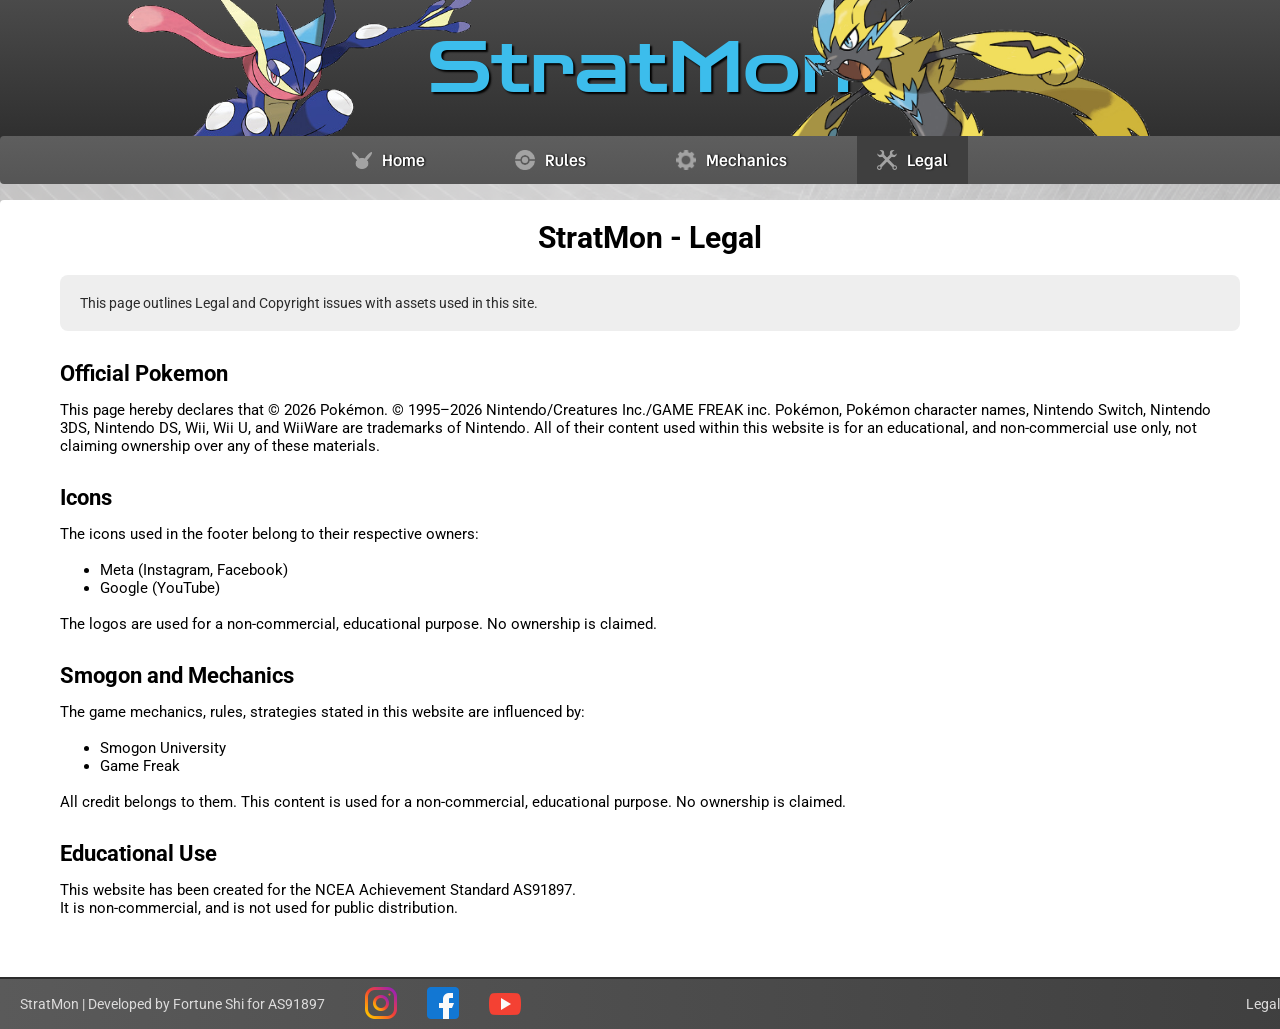
==== legal.html @ d5102a5d "finished tweaking all of the changes. fixed the video problem. added icon, and social media links" ====
<!DOCTYPE html>
<html lang="en">
<head>
    <meta charset="UTF-8">
    <meta name="viewport" content="width=device-width, initial-scale=1.0">
    <title>StratMon - Legal</title>
    <link rel="stylesheet" href="css/styles.css">
    <link rel="preconnect" href="https://fonts.googleapis.com">
    <link rel="preconnect" href="https://fonts.gstatic.com" crossorigin>
    <link href="https://fonts.googleapis.com/css2?family=Vend+Sans:ital,wght@0,300..700;1,300..700&family=Zen+Dots&display=swap" rel="stylesheet">
    <link href="https://fonts.googleapis.com/css2?family=Roboto:ital,wght@0,100..900;1,100..900&display=swap" rel="stylesheet">
    <link href="https://fonts.googleapis.com/css2?family=Roboto:ital,wght@0,100..900;1,100..900&display=swap" rel="stylesheet">
    <link rel="icon" href="images/favicon-32x32.png" type="image/x-icon">
</head>
<body>
    <header>
        <div id="upper-header">
            <div id="greninja-div">
                <img src="images/greninja.png" alt="Greninja" id="greninja">
            </div>
            <div id="title">
                <h1 class="stratmon">StratMon</h1>
            </div>
            <div id="zeraora-div">
                <img src="images/zeraora.png" alt="Zeraora" id="zeraora">
            </div>
        </div>
        <nav>
            <ul>
                <li class="nav-font"><a href="index.html"><img src="images/nav-icons/pikachu.png" alt="pikachu-icon">Home</a></li>
                <li class="nav-font"><a href="rules.html"><img src="images/nav-icons/pokeball.png" alt="pokeball-icon">Rules</a></li>
                <li class="nav-font"><a href="mechanics.html"><img src="images/nav-icons/gear.png" alt="gear-icon">Mechanics</a></li>
                <li class="nav-font" style="background-color: #3f3f3f"><a href="legal.html"><img src="images/nav-icons/wrench.png" alt="wrench-icon">Legal</a></li>
            </ul>
        </nav>
    </header>
    <div id="main-content">
        <div id="content">
            <h1 class="roboto-h1">StratMon - Legal</h1>
            <div id="grey-box">
                <p class="grey-box-text">This page outlines Legal and Copyright issues with assets used in this site.</p>
            </div>
            <h2 class="roboto-h2">Official Pokemon</h2>
            <p class="roboto-p">This page hereby declares that © 2026 Pokémon. © 1995–2026 Nintendo/Creatures Inc./GAME FREAK inc. Pokémon, Pokémon character names, Nintendo Switch, Nintendo 3DS, Nintendo DS, Wii, Wii U, and WiiWare are trademarks of Nintendo. All of their content used within this website is for an educational, and non-commercial use only, not claiming ownership over any of these materials.</p>
            <h2 class="roboto-h2">Icons</h2>
            <p class="roboto-p">The icons used in the footer belong to their respective owners:</p>
            <br>
            <ul class="roboto-p">
                <li>Meta (Instagram, Facebook)</li>
                <li>Google (YouTube)</li>
            </ul>
            <br>
            <p class="roboto-p">The logos are used for a non-commercial, educational purpose. No ownership is claimed.</p>
            <h2 class="roboto-h2">Smogon and Mechanics</h2>
            <p class="roboto-p">The game mechanics, rules, strategies stated in this website are influenced by:</p>
            <br>
            <ul class="roboto-p">
                <li>Smogon University</li>
                <li>Game Freak</li>
            </ul>
            <br>
            <p class="roboto-p">All credit belongs to them. This content is used for a non-commercial, educational purpose. No ownership is claimed.</p>
            <h2 class="roboto-h2">Educational Use</h2>
            <p class="roboto-p">This website has been created for the NCEA Achievement Standard AS91897.</p>
            <p class="roboto-p">It is non-commercial, and is not used for public distribution.</p>
        </div>
    </div>
    <footer class="roboto">
        <p class="roboto">StratMon | Developed by Fortune Shi for AS91897</p>
        <ul>
            <li><a href="https://www.instagram.com/strat.mon/" target="_blank"><img src="images/socials/instagram.png" alt="instagram"></a></li>
            <li><a href="https://www.facebook.com/profile.php?id=61574301830272" target="_blank"><img src="images/socials/facebook.png" alt="facebook"></a></li>
            <li><a href="https://www.youtube.com/channel/UCa7fJdWz7Yc4McVzNPlxFxA" target="_blank"><img src="images/socials/youtube.png" alt="youtube"></a></li>
        </ul>
        <a href="legal.html" class="roboto">Legal</a>
    </footer>
</body>
</html>
---- css/styles.css ----
.stratmon{
  font-family: "Zen Dots", sans-serif;
  font-weight: 400;
  font-style: normal;
  font-size: 70px;
  color: #3cbdec;
  text-shadow: black 2px 2px 2px;
  margin-top: 65px;
}

.nav-font{
  font-family: "Vend Sans", sans-serif;
  font-weight: 600;
  font-style: normal;
}

.roboto-p{
  font-family: "Roboto", sans-serif;
  font-weight: 400;
  font-style: normal;
  font-size: 15px;
  margin: 0;
}

.roboto-p-head{
  font-family: "Roboto", sans-serif;
  font-weight: 500;
  font-style: normal;
  font-size: 16px;
  margin-bottom: 10px;
  text-align: center;
}

.roboto-h1{
  font-family: "Roboto", sans-serif;
  font-weight: 700;
  font-style: normal;
  font-size: 30px;
  margin: 0;
  text-align: center;
  margin-top: -40px;
  margin-bottom: 20px;
}

.roboto-h2{
  font-family: "Roboto", sans-serif;
  font-weight: 700;
  font-style: normal;
  font-size: 22px;
  margin-top: 30px;
  margin-bottom: 15px;
}

.roboto-h2-center{
  font-family: "Roboto", sans-serif;
  font-weight: 700;
  font-style: normal;
  font-size: 22px;

  text-align: center;
}

.f-caption{
  font-family: "Roboto", sans-serif !important;
  font-size: 14px !important;
  color: white !important;
}

header{
  width: 100%;
  margin: 0 auto;
}

#upper-header{
  width: 100%;
  height: 200px;
  display: flex;
  align-items: center;
  margin: 0 auto;
  margin-top: -40px;
  margin-bottom: -50px;
  background-image: linear-gradient(to bottom, #525252, #2b2b2b);
}

#greninja{
  margin-top: 55px;
  width: 380px;
  margin-right: -50px;
}

#greninja-div,#zeraora-div,#title{
  flex: 1;
  display: flex;
  align-items: center;
}

#greninja-div{
  justify-content: flex-end;
}

#zeraora-div{
  justify-content: flex-start;

}

#title{
  justify-content: center;
  width: 100%;
}

#zeraora{
  width: 380px;
  margin-top: 160px;
  margin-left: -80px;
  object-fit: cover;
}

nav{
  width: 1300px;
  display: flex;
  margin: 0 auto;
  height: 80px;
  margin-top: 10px;
}

nav ul{
  border-radius: 4px;
  width: 100%;
  display: flex;
  align-items: center;
  justify-content: center;
  list-style: none;
  gap: 50px;
  padding: 0;
  background-image: linear-gradient(to bottom, #5e5e5e, #555555);
}

nav ul li{
  padding-left:20px;
  padding-right:20px;
  padding-top:12.5px;
  padding-bottom: 12px;
}

nav ul li:hover{
  background-color: #3f3f3f;
}

nav ul li a img{
  width: 20px;
  margin-right: 10px;
}

nav ul li a{
  display: flex;
  align-items: center;
  justify-content: center;
  text-decoration: none;
  color: white;
  text-shadow: black 1px 0 2px;
}

.roboto{
  font-family: "Roboto", sans-serif;
  font-weight: 400;
  font-style: normal;
  color: rgb(220, 219, 219);
  font-size: 14px;
  text-decoration: none;
}

footer{
  margin: 0 auto;
  margin-top: auto;
  border-top: 2px solid #2c2c2c;
  align-items: center;
  display: flex;
  width: 1260px;
  height: 30px;
  padding: 10px 20px;
  background: linear-gradient(to right, #5a5a5a, #3f3f3f);
}

footer a:hover{
  text-decoration: underline;
}

footer a{
  margin-left: auto;
}

footer ul{
  display: flex;
}

footer ul li{
  list-style-type: none;
  padding-right: 30px;
}

#main-content{
  width: 1300px;
  background-color: white;
  margin: 0 auto;
  border-radius: 4px 4px 0 0;
  margin-top: 0;
}

body{
  background-image: url('../images/background.png');
  background-size: cover;
  background-position: center;
  background-repeat: round;
  margin: 0 auto;
  width: 100%;
  position: absolute;
  height: 100%;
}

#content{
  padding: 60px;
}

#grey-box{
  background-color: rgb(238, 238, 238);
  padding: 20px;
  border-radius: 8px;
}

#main-image{
  width: 100%;
  border-radius: 4px;
  margin: 10px 0;
}

.description{
  font-family: "Roboto", sans-serif;
  font-weight: 400;
  font-style: normal;
  font-size: 10px;
  margin: 0;
  margin-top: -10px;
  color: #2b2b2b;
}

.grey-box-text{
  font-family: "Roboto", sans-serif;
  font-weight: 400;
  font-style: normal;
  font-size: 14px;
  margin: 0;
  color: #2b2b2b;
}

.text-link{
  text-decoration: none;
  color: rgb(0, 110, 255);
  font-weight: 500;
}

.text-link:hover{
  text-decoration: underline;
}

#evolution{
  margin-top: 50px;
  display: flex;
  margin-bottom: -30px;
}

#evolution-text{
  width: 850px;
  margin-right: 50px;
  margin-top: -30px;
}

.image-main-description{
  font-family: "Roboto", sans-serif;
  font-weight: 400;
  font-style: normal;
  font-size: 10px;
  margin: 0;
  color: #2b2b2b;
}

#image-main img{
  border-radius: 4px;
}

#li-padding{
  display: none;
  padding-bottom: 10px;
}

#top-left-box{
  position: relative;
  background: linear-gradient(135deg, #d6e4f0, #b8d0e3);
  width: 560px;
  margin-right: 60px;
  border-radius: 4px;
}

#top-left-box::after{
  content: "";
  position: absolute;
  bottom: 0;
  right: 0;
  width: 400px;
  height: 400px;
  background: url('../images/background-images/garchompsil.png') no-repeat center/contain;
  opacity: 0.04;
  filter: brightness(0);
}

.top-left-h2{
  margin-top: 30px;
  border-bottom: 2px solid rgba(0,0,0,0.1);
  background: rgba(255,255,255,0.3);
  width: 100%;
  padding-top: 1px;
  border-radius: 4px 4px 0 0 ;
}

.box-content{
  padding: 20px;
}

.box-images{
  display: flex;
  margin: 0 auto;
  justify-content: center;
}

.box-images img{
  width: 200px;
}

#bottom-left-box{
  position: relative;
  background: linear-gradient(135deg, #e6d6f5, #cbb4ec);
  width: 560px;
  margin-right: 60px;
  border-radius: 4px;
}

#bottom-left-box img{
  margin-top: 18px;
}

#bottom-left-box::after{
  content: "";
  position: absolute;
  bottom: 0;
  right: 0;
  width: 400px;
  height: 400px;
  background: url('../images/background-images/landorussil.png') no-repeat center/contain;
  opacity: 0.04;
  filter: brightness(0);
}

#bottom-left-h2{
  margin-top: 30px;
  border-bottom: 2px solid rgba(0,0,0,0.1);
  background: rgba(255,255,255,0.3);
  width: 100%;
  padding-top: 1px;
  border-radius: 4px 4px 0 0 ;
}

#boxes{
  display: flex;
}

#top-right-box{
  position: relative;
  background: linear-gradient(135deg, #d9f0dc, #b8e0c2);
  width: 560px;
  border-radius: 4px;
}

#top-right-box::after{
  content: "";
  position: absolute;
  bottom: 0;
  right: 0;
  width: 400px;
  height: 500px;
  background: url('../images/background-images/rayquazasil.png') no-repeat center/contain;
  opacity: 0.04;
  filter: brightness(0);
}

#bottom-right-box{
  position: relative;
  background: linear-gradient(135deg, #f5e0c7, #e8c39e);
  width: 560px;
  border-radius: 4px;
}

#bottom-right-box::after{
  content: "";
  position: absolute;
  bottom: 0;
  right: 0;
  width: 400px;
  height: 400px;
  background: url('../images/background-images/arceussil.png') no-repeat center/contain;
  opacity: 0.04;
  filter: brightness(0);
}

.mechanics-section{
  margin-top: 40px;
  display: flex;
}

.mechanics-section-text{
  width: 700px;
  margin-right: 40px;
  margin-top: -30px;
}

.mechanics-section-text-2{
  width: 700px;
  margin-left: 40px;
  margin-top: -30px;
}


.mechanics-section-image img{
  width: 100%;
  height: 100%;
  border-radius: 4px;
  object-fit: cover;
  transition: transform 0.5s ease;
}

.mechanics-section-image{
  position: relative;
  width: 500px;
  height: 280px;
  overflow: hidden;
  border-radius: 4px;
}

.mechanics-section-image:hover img{
  transform: scale(1.1);
}

.image-overlay{
  position: absolute;
  top: 0;
  bottom: 0;
  right: 0;
  left: 0;
  background: #686868;
  color: white;
  display: flex;
  align-items: center;
  justify-content: center;
  opacity: 0;
  transition: opacity 0.5s ease;
}

.mechanics-section-image:hover .image-overlay{
  opacity: 0.5;
}

body{
  overflow-y: scroll;
}

#mechanics-bottom{
  width: 1200px;
  margin: 0 auto;
  margin-top: 50px;
}

#mechanics-bottom img{
  width: 100%;
  aspect-ratio: 16/9;
}

.video-card{
  width: 500px;
  margin-top: 60px;
}

#video-section{
  display: flex;
  margin-bottom: -15px;
}

#video-section-left{
  margin-right: 89px;
}

#video-section-right{
  margin-left: 89px;
}

#middle-line{
  width: 2px;
  height: 690px;
  background-color: rgb(173, 173, 173);
  margin-top: 60px;
}
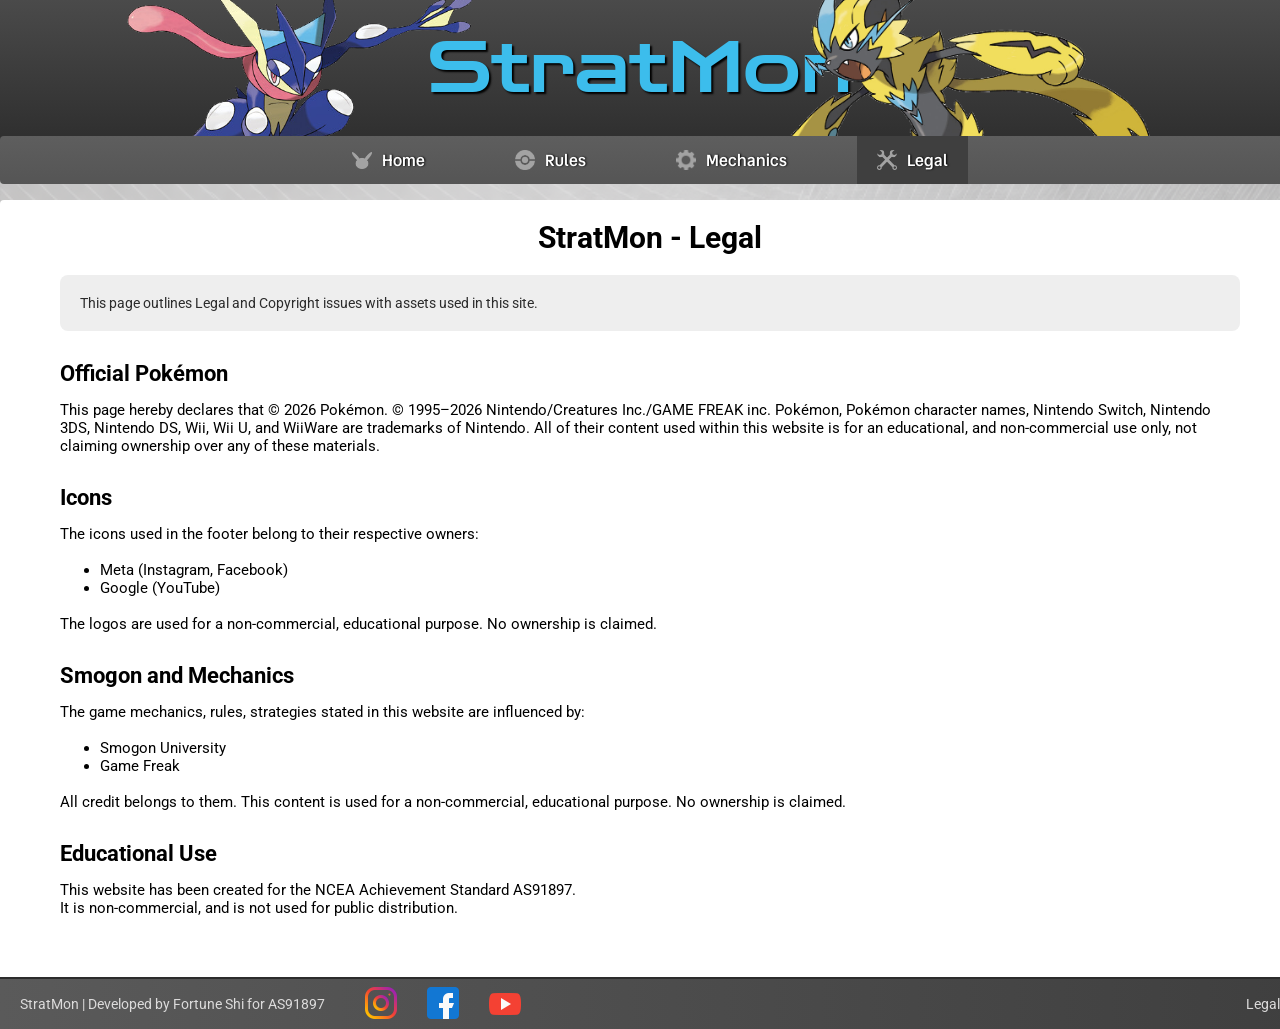
==== commit 75ff61fb: "made massive changes to semantic tags, added appropriate meta description tags, and improved spellin" ====
--- a/legal.html
+++ b/legal.html
@@ -3,6 +3,7 @@
 <head>
     <meta charset="UTF-8">
     <meta name="viewport" content="width=device-width, initial-scale=1.0">
+    <meta name="description" content="Legal page for StratMon">
     <title>StratMon - Legal</title>
     <link rel="stylesheet" href="css/styles.css">
     <link rel="preconnect" href="https://fonts.googleapis.com">
@@ -34,37 +35,45 @@
             </ul>
         </nav>
     </header>
-    <div id="main-content">
-        <div id="content">
+    <main>
+        <section id="content">
             <h1 class="roboto-h1">StratMon - Legal</h1>
-            <div id="grey-box">
+            <aside id="grey-box">
                 <p class="grey-box-text">This page outlines Legal and Copyright issues with assets used in this site.</p>
-            </div>
-            <h2 class="roboto-h2">Official Pokemon</h2>
-            <p class="roboto-p">This page hereby declares that © 2026 Pokémon. © 1995–2026 Nintendo/Creatures Inc./GAME FREAK inc. Pokémon, Pokémon character names, Nintendo Switch, Nintendo 3DS, Nintendo DS, Wii, Wii U, and WiiWare are trademarks of Nintendo. All of their content used within this website is for an educational, and non-commercial use only, not claiming ownership over any of these materials.</p>
-            <h2 class="roboto-h2">Icons</h2>
-            <p class="roboto-p">The icons used in the footer belong to their respective owners:</p>
-            <br>
-            <ul class="roboto-p">
-                <li>Meta (Instagram, Facebook)</li>
-                <li>Google (YouTube)</li>
+            </aside>
+            <article>
+                <h2 class="roboto-h2">Official Pokémon</h2>
+                <p class="roboto-p">This page hereby declares that © 2026 Pokémon. © 1995–2026 Nintendo/Creatures Inc./GAME FREAK inc. Pokémon, Pokémon character names, Nintendo Switch, Nintendo 3DS, Nintendo DS, Wii, Wii U, and WiiWare are trademarks of Nintendo. All of their content used within this website is for an educational, and non-commercial use only, not claiming ownership over any of these materials.</p>
+            </article>
+            <article>
+                <h2 class="roboto-h2">Icons</h2>
+                <p class="roboto-p">The icons used in the footer belong to their respective owners:</p>     
+                <br>
+                <ul class="roboto-p">
+                    <li>Meta (Instagram, Facebook)</li>
+                    <li>Google (YouTube)</li>
             </ul>
             <br>
             <p class="roboto-p">The logos are used for a non-commercial, educational purpose. No ownership is claimed.</p>
-            <h2 class="roboto-h2">Smogon and Mechanics</h2>
-            <p class="roboto-p">The game mechanics, rules, strategies stated in this website are influenced by:</p>
-            <br>
-            <ul class="roboto-p">
-                <li>Smogon University</li>
-                <li>Game Freak</li>
-            </ul>
-            <br>
-            <p class="roboto-p">All credit belongs to them. This content is used for a non-commercial, educational purpose. No ownership is claimed.</p>
-            <h2 class="roboto-h2">Educational Use</h2>
-            <p class="roboto-p">This website has been created for the NCEA Achievement Standard AS91897.</p>
-            <p class="roboto-p">It is non-commercial, and is not used for public distribution.</p>
-        </div>
-    </div>
+            </article>
+            <article>
+                <h2 class="roboto-h2">Smogon and Mechanics</h2>
+                <p class="roboto-p">The game mechanics, rules, strategies stated in this website are influenced by:</p>
+                <br>
+                <ul class="roboto-p">
+                    <li>Smogon University</li>
+                    <li>Game Freak</li>
+                </ul>
+                <br>
+                <p class="roboto-p">All credit belongs to them. This content is used for a non-commercial, educational purpose. No ownership is claimed.</p>
+            </article>
+            <article>
+                <h2 class="roboto-h2">Educational Use</h2>
+                <p class="roboto-p">This website has been created for the NCEA Achievement Standard AS91897.</p>
+                <p class="roboto-p">It is non-commercial, and is not used for public distribution.</p>
+            </article>
+        </section>
+    </main>
     <footer class="roboto">
         <p class="roboto">StratMon | Developed by Fortune Shi for AS91897</p>
         <ul>
--- a/css/styles.css
+++ b/css/styles.css
@@ -198,7 +198,7 @@
   padding-right: 30px;
 }
 
-#main-content{
+main{
   width: 1300px;
   background-color: white;
   margin: 0 auto;
@@ -505,4 +505,16 @@
   height: 690px;
   background-color: rgb(173, 173, 173);
   margin-top: 60px;
+}
+
+figcaption{
+  text-align: center;
+}
+
+dt{
+  display: flex;
+}
+
+figure.mechanics-section-image{
+  margin: 0;
 }
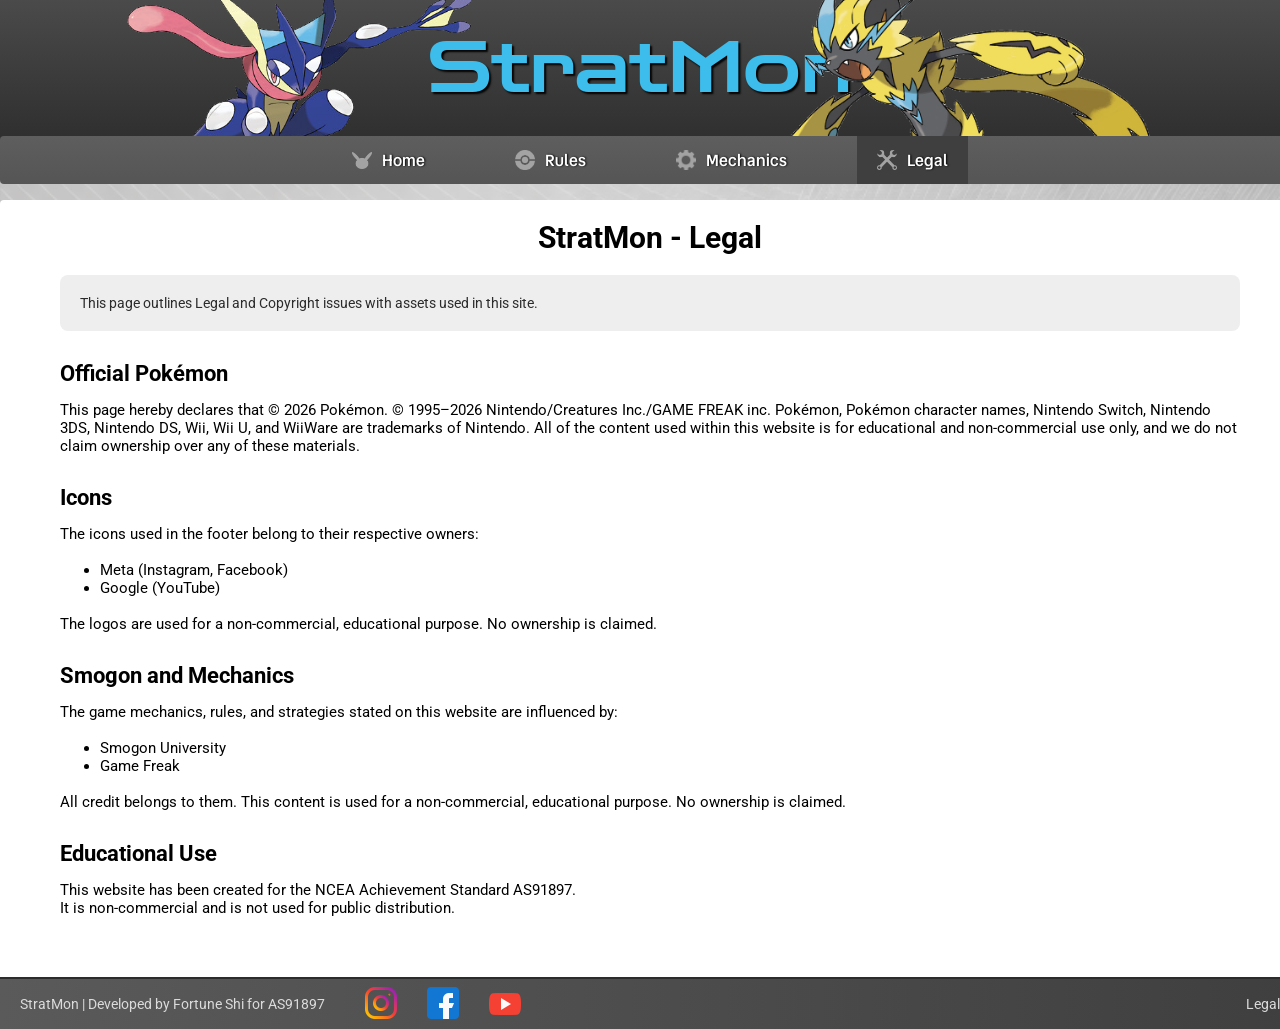
==== commit 00f1b522: "finished final touches for each page and some minor errors" ====
--- a/legal.html
+++ b/legal.html
@@ -37,13 +37,13 @@
     </header>
     <main>
         <section id="content">
-            <h1 class="roboto-h1">StratMon - Legal</h1>
+            <h2 class="roboto-h1">StratMon - Legal</h2>
             <aside id="grey-box">
                 <p class="grey-box-text">This page outlines Legal and Copyright issues with assets used in this site.</p>
             </aside>
             <article>
                 <h2 class="roboto-h2">Official Pokémon</h2>
-                <p class="roboto-p">This page hereby declares that © 2026 Pokémon. © 1995–2026 Nintendo/Creatures Inc./GAME FREAK inc. Pokémon, Pokémon character names, Nintendo Switch, Nintendo 3DS, Nintendo DS, Wii, Wii U, and WiiWare are trademarks of Nintendo. All of their content used within this website is for an educational, and non-commercial use only, not claiming ownership over any of these materials.</p>
+                <p class="roboto-p">This page hereby declares that © 2026 Pokémon. © 1995–2026 Nintendo/Creatures Inc./GAME FREAK inc. Pokémon, Pokémon character names, Nintendo Switch, Nintendo 3DS, Nintendo DS, Wii, Wii U, and WiiWare are trademarks of Nintendo. All of the content used within this website is for educational and non-commercial use only, and we do not claim ownership over any of these materials.</p>
             </article>
             <article>
                 <h2 class="roboto-h2">Icons</h2>
@@ -58,7 +58,7 @@
             </article>
             <article>
                 <h2 class="roboto-h2">Smogon and Mechanics</h2>
-                <p class="roboto-p">The game mechanics, rules, strategies stated in this website are influenced by:</p>
+                <p class="roboto-p">The game mechanics, rules, and strategies stated on this website are influenced by:</p>
                 <br>
                 <ul class="roboto-p">
                     <li>Smogon University</li>
@@ -70,7 +70,7 @@
             <article>
                 <h2 class="roboto-h2">Educational Use</h2>
                 <p class="roboto-p">This website has been created for the NCEA Achievement Standard AS91897.</p>
-                <p class="roboto-p">It is non-commercial, and is not used for public distribution.</p>
+                <p class="roboto-p">It is non-commercial and is not used for public distribution.</p>
             </article>
         </section>
     </main>
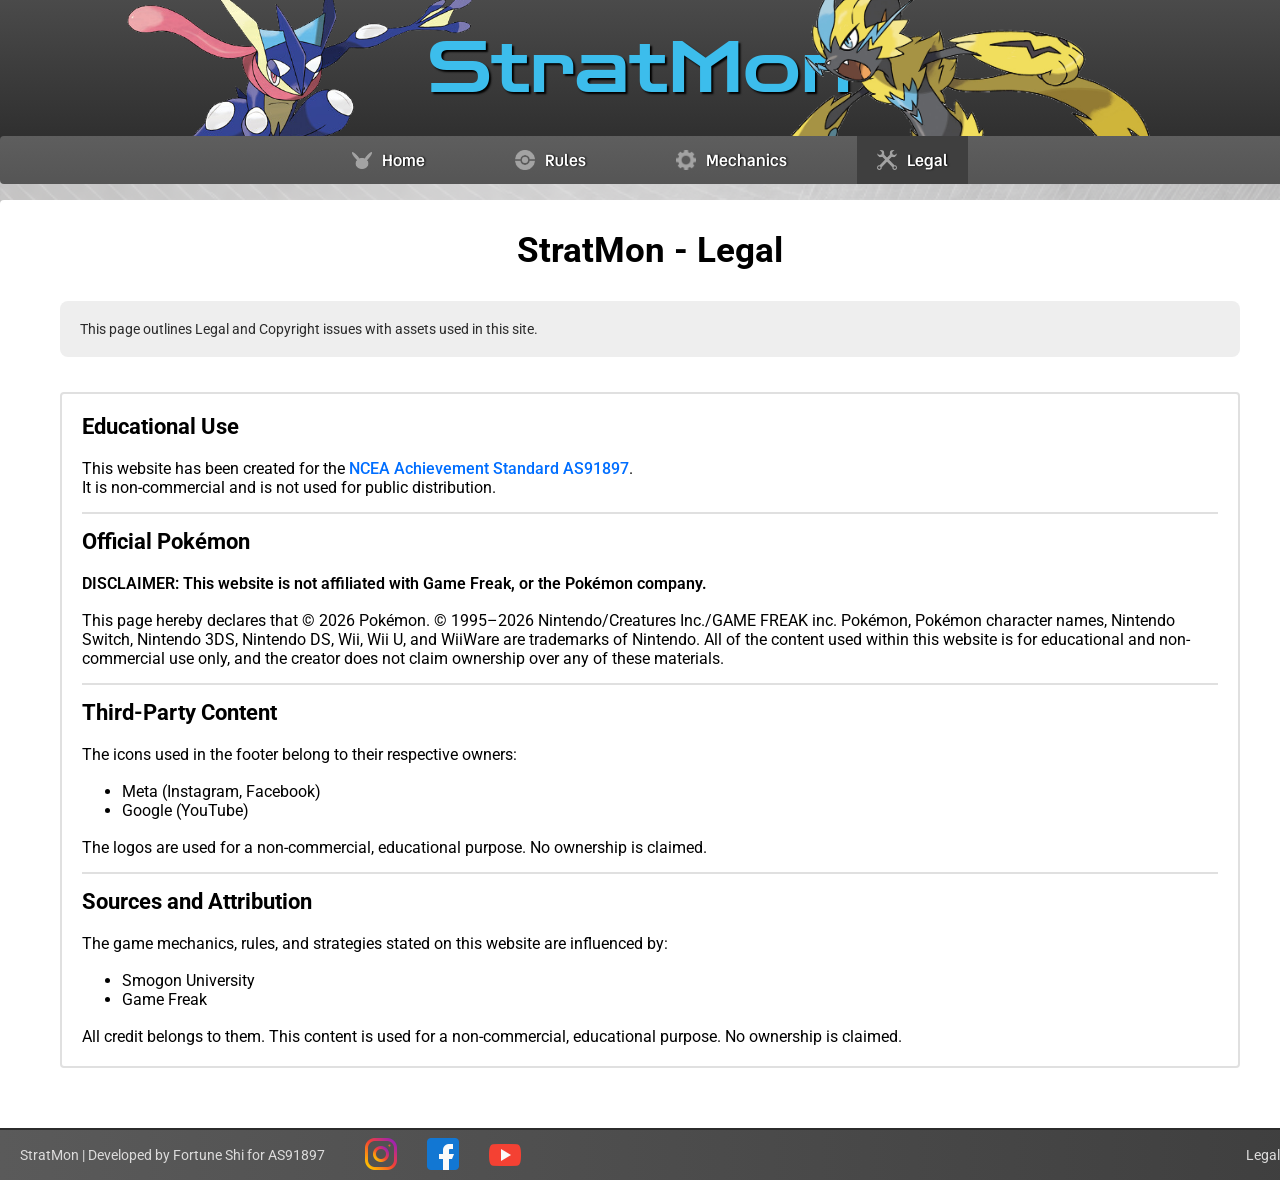
==== commit cb76ba3d: "tidied up legal" ====
--- a/legal.html
+++ b/legal.html
@@ -9,7 +9,6 @@
     <link rel="preconnect" href="https://fonts.googleapis.com">
     <link rel="preconnect" href="https://fonts.gstatic.com" crossorigin>
     <link href="https://fonts.googleapis.com/css2?family=Vend+Sans:ital,wght@0,300..700;1,300..700&family=Zen+Dots&display=swap" rel="stylesheet">
-    <link href="https://fonts.googleapis.com/css2?family=Roboto:ital,wght@0,100..900;1,100..900&display=swap" rel="stylesheet">
     <link href="https://fonts.googleapis.com/css2?family=Roboto:ital,wght@0,100..900;1,100..900&display=swap" rel="stylesheet">
     <link rel="icon" href="images/favicon-32x32.png" type="image/x-icon">
 </head>
@@ -41,37 +40,43 @@
             <aside id="grey-box">
                 <p class="grey-box-text">This page outlines Legal and Copyright issues with assets used in this site.</p>
             </aside>
-            <article>
-                <h2 class="roboto-h2">Official Pokémon</h2>
-                <p class="roboto-p">This page hereby declares that © 2026 Pokémon. © 1995–2026 Nintendo/Creatures Inc./GAME FREAK inc. Pokémon, Pokémon character names, Nintendo Switch, Nintendo 3DS, Nintendo DS, Wii, Wii U, and WiiWare are trademarks of Nintendo. All of the content used within this website is for educational and non-commercial use only, and we do not claim ownership over any of these materials.</p>
-            </article>
-            <article>
-                <h2 class="roboto-h2">Icons</h2>
-                <p class="roboto-p">The icons used in the footer belong to their respective owners:</p>     
-                <br>
-                <ul class="roboto-p">
-                    <li>Meta (Instagram, Facebook)</li>
-                    <li>Google (YouTube)</li>
-            </ul>
-            <br>
-            <p class="roboto-p">The logos are used for a non-commercial, educational purpose. No ownership is claimed.</p>
-            </article>
-            <article>
-                <h2 class="roboto-h2">Smogon and Mechanics</h2>
-                <p class="roboto-p">The game mechanics, rules, and strategies stated on this website are influenced by:</p>
-                <br>
-                <ul class="roboto-p">
-                    <li>Smogon University</li>
-                    <li>Game Freak</li>
-                </ul>
-                <br>
-                <p class="roboto-p">All credit belongs to them. This content is used for a non-commercial, educational purpose. No ownership is claimed.</p>
-            </article>
-            <article>
-                <h2 class="roboto-h2">Educational Use</h2>
-                <p class="roboto-p">This website has been created for the NCEA Achievement Standard AS91897.</p>
-                <p class="roboto-p">It is non-commercial and is not used for public distribution.</p>
-            </article>
+            <section id="legal-content">
+                <div id="legal-content-text">
+                    <article id="legal-top">
+                        <h2 class="roboto-h2">Educational Use</h2>
+                        <p class="roboto-p">This website has been created for the <a href="https://www.nzqa.govt.nz/ncea/assessment/view-detailed.do?standardNumber=91897" class="text-link" target="_blank">NCEA Achievement Standard AS91897</a>.</p>
+                        <p class="roboto-p">It is non-commercial and is not used for public distribution.</p>
+                    </article>
+                    <article id="legal">
+                        <h2 class="roboto-h2">Official Pokémon</h2>
+                        <p class="roboto-bold">DISCLAIMER: This website is not affiliated with Game Freak, or the Pokémon company.</p>
+                        <br>
+                        <p class="roboto-p">This page hereby declares that © 2026 Pokémon. © 1995–2026 Nintendo/Creatures Inc./GAME FREAK inc. Pokémon, Pokémon character names, Nintendo Switch, Nintendo 3DS, Nintendo DS, Wii, Wii U, and WiiWare are trademarks of Nintendo. All of the content used within this website is for educational and non-commercial use only, and the creator does not claim ownership over any of these materials.</p>
+                    </article>
+                    <article id="legal">
+                        <h2 class="roboto-h2">Third-Party Content</h2>
+                        <p class="roboto-p">The icons used in the footer belong to their respective owners:</p>     
+                        <br>
+                        <ul class="roboto-p">
+                            <li>Meta (Instagram, Facebook)</li>
+                            <li>Google (YouTube)</li>
+                        </ul>
+                    <br>
+                    <p class="roboto-p">The logos are used for a non-commercial, educational purpose. No ownership is claimed.</p>
+                    </article>
+                    <article id="legal-bottom">
+                        <h2 class="roboto-h2">Sources and Attribution</h2>
+                        <p class="roboto-p">The game mechanics, rules, and strategies stated on this website are influenced by:</p>
+                        <br>
+                        <ul class="roboto-p">
+                            <li>Smogon University</li>
+                            <li>Game Freak</li>
+                        </ul>
+                        <br>
+                        <p class="roboto-p">All credit belongs to them. This content is used for a non-commercial, educational purpose. No ownership is claimed.</p>
+                    </article>
+                </div>
+            </section>
         </section>
     </main>
     <footer class="roboto">
--- a/css/styles.css
+++ b/css/styles.css
@@ -18,7 +18,7 @@
   font-family: "Roboto", sans-serif;
   font-weight: 400;
   font-style: normal;
-  font-size: 15px;
+  font-size: 16px;
   margin: 0;
 }
 
@@ -35,20 +35,20 @@
   font-family: "Roboto", sans-serif;
   font-weight: 700;
   font-style: normal;
-  font-size: 30px;
+  font-size: 35px;
   margin: 0;
   text-align: center;
-  margin-top: -40px;
+  margin-top: -30px;
+  margin-bottom: 30px;
+}
+
+.roboto-h2{
+  font-family: "Roboto", sans-serif;
+  font-weight: 700;
+  font-style: normal;
+  font-size: 22px;
+  margin: 0;
   margin-bottom: 20px;
-}
-
-.roboto-h2{
-  font-family: "Roboto", sans-serif;
-  font-weight: 700;
-  font-style: normal;
-  font-size: 22px;
-  margin-top: 30px;
-  margin-bottom: 15px;
 }
 
 .roboto-h2-center{
@@ -135,23 +135,20 @@
   background-image: linear-gradient(to bottom, #5e5e5e, #555555);
 }
 
-nav ul li{
+nav ul li:hover{
+  background-color: #3f3f3f;
+}
+
+nav ul li a img{
+  width: 20px;
+  margin-right: 10px;
+}
+
+nav ul li a{
   padding-left:20px;
   padding-right:20px;
   padding-top:12.5px;
   padding-bottom: 12px;
-}
-
-nav ul li:hover{
-  background-color: #3f3f3f;
-}
-
-nav ul li a img{
-  width: 20px;
-  margin-right: 10px;
-}
-
-nav ul li a{
   display: flex;
   align-items: center;
   justify-content: center;
@@ -262,18 +259,6 @@
   text-decoration: underline;
 }
 
-#evolution{
-  margin-top: 50px;
-  display: flex;
-  margin-bottom: -30px;
-}
-
-#evolution-text{
-  width: 850px;
-  margin-right: 50px;
-  margin-top: -30px;
-}
-
 .image-main-description{
   font-family: "Roboto", sans-serif;
   font-weight: 400;
@@ -295,8 +280,7 @@
 #top-left-box{
   position: relative;
   background: linear-gradient(135deg, #d6e4f0, #b8d0e3);
-  width: 560px;
-  margin-right: 60px;
+  width: 575px;
   border-radius: 4px;
 }
 
@@ -338,8 +322,7 @@
 #bottom-left-box{
   position: relative;
   background: linear-gradient(135deg, #e6d6f5, #cbb4ec);
-  width: 560px;
-  margin-right: 60px;
+  width: 575px;
   border-radius: 4px;
 }
 
@@ -375,7 +358,7 @@
 #top-right-box{
   position: relative;
   background: linear-gradient(135deg, #d9f0dc, #b8e0c2);
-  width: 560px;
+  width: 575px;
   border-radius: 4px;
 }
 
@@ -394,7 +377,7 @@
 #bottom-right-box{
   position: relative;
   background: linear-gradient(135deg, #f5e0c7, #e8c39e);
-  width: 560px;
+  width: 575px;
   border-radius: 4px;
 }
 
@@ -411,41 +394,59 @@
 }
 
 .mechanics-section{
-  margin-top: 40px;
-  display: flex;
+  margin-top: 50px;
+  display: flex;
+  height: 413px;
 }
 
 .mechanics-section-text{
-  width: 700px;
-  margin-right: 40px;
-  margin-top: -30px;
+  width: 570px;
+  margin-right: 35px;
+  background-image: linear-gradient(135deg, #d6e4f0, #b8d0e3);;
+  border-radius: 4px;
+}
+
+.mechanics-text-box{
+  padding: 20px;
 }
 
 .mechanics-section-text-2{
-  width: 700px;
-  margin-left: 40px;
-  margin-top: -30px;
-}
-
-
-.mechanics-section-image img{
+  width: 570px;
+  margin-left: 35px;
+  background: linear-gradient(135deg, #d9f0dc, #b8e0c2);
+  border-radius: 4px;
+}
+
+.mechanics-section-text-3{
+  width: 570px;
+  margin-right: 35px;
+  background: linear-gradient(135deg, #f5e0c7, #e8c39e);
+  border-radius: 4px;
+}
+
+
+.mechanics-section-image img, .video-section-image img{
   width: 100%;
   height: 100%;
   border-radius: 4px;
   object-fit: cover;
-  transition: transform 0.5s ease;
+  transition: transform 0.3s ease;
+}
+
+.mechanics-section-image, .video-section-image{
+  box-shadow: 0 0 10px 1px rgb(191, 191, 191);
+  position: relative;
+  overflow: hidden;
+  border-radius: 4px; 
 }
 
 .mechanics-section-image{
-  position: relative;
-  width: 500px;
-  height: 280px;
-  overflow: hidden;
-  border-radius: 4px;
-}
-
-.mechanics-section-image:hover img{
-  transform: scale(1.1);
+  width: 570px;
+  height: 413px;
+}
+
+.mechanics-section-image:hover img, .video-section-image:hover img{
+  transform: scale(1.05);
 }
 
 .image-overlay{
@@ -460,10 +461,18 @@
   align-items: center;
   justify-content: center;
   opacity: 0;
-  transition: opacity 0.5s ease;
-}
-
-.mechanics-section-image:hover .image-overlay{
+  transition: opacity 0.3s ease;
+}
+
+.image-overlay p{
+  font-size: 25px;
+}
+
+.video-section-image .image-overlay p{
+  font-size: 15px;
+}
+
+.mechanics-section-image:hover .image-overlay, .video-section-image:hover .image-overlay{
   opacity: 0.5;
 }
 
@@ -472,7 +481,7 @@
 }
 
 #mechanics-bottom{
-  width: 1200px;
+  width: 1180px;
   margin: 0 auto;
   margin-top: 50px;
 }
@@ -483,21 +492,33 @@
 }
 
 .video-card{
-  width: 500px;
+  width: 250px;
   margin-top: 60px;
+  margin-right: 61px;
+}
+
+.video-card img{
+  margin: 0 auto;
 }
 
 #video-section{
   display: flex;
-  margin-bottom: -15px;
+  margin-top: -20px;
 }
 
 #video-section-left{
-  margin-right: 89px;
+  margin-right: 55px;
+  display: flex;
 }
 
 #video-section-right{
-  margin-left: 89px;
+  margin-left: 55px;
+  display: flex;
+}
+
+.video-section-image{
+  width: 250px;
+  height: 200px;
 }
 
 #middle-line{
@@ -517,4 +538,134 @@
 
 figure.mechanics-section-image{
   margin: 0;
+}
+
+#introduction, #evolution{
+  margin-top: 30px;
+  border: 2px solid rgb(224, 224, 224);
+  border-radius: 4px;
+  /*box-shadow: 0 0 20px 1px rgb(231, 231, 231);*/
+}
+
+#introduction img, #evolution img{
+  margin: 0;
+  width: 300px;
+}
+
+.home-box-content{
+  display: flex;
+  padding: 20px;
+}
+
+#introduction figure, #evolution figure{
+  margin: 0;
+  padding-left: 50px;
+}
+
+#introduction figure figcaption{
+  width: 200px;
+  margin: 0 auto;
+}
+
+#bottom-box{
+  position: relative;
+  background: linear-gradient(135deg, #e5e5e5, #cfcfcf);
+  width: 100%;
+  border-radius: 4px;
+}
+
+#bottom-h2{
+  font-family: "Roboto", sans-serif;
+  font-weight: 700;
+  font-style: normal;
+  font-size: 22px;
+  text-align: center;
+  margin-left: 20px;
+}
+
+#bottom-images img{
+  width: 250px;
+  margin-top: -40px;
+}
+
+#bottom-box-content{
+  padding: 20px;
+  display: flex;
+}
+
+#left-box{
+  padding-right: 30px;
+}
+
+#mechanics-bottom-text{
+  background: linear-gradient(135deg, #e5e5e5, #cfcfcf);
+  border-radius: 4px;
+  width: 500px;
+  margin: 0 auto;
+}
+
+#mechanics-bottom-text h2{
+  margin-top: 0;
+  text-align: center;
+}
+
+#bottom-text-content{
+  padding: 20px;
+}
+
+.mechanics-h2{
+  border-bottom: 2px solid rgba(0,0,0,0.1);
+  background: rgba(255,255,255,0.3);
+  width: 100%;
+  padding-top: 1px;
+  border-radius: 4px 4px 0 0 ;
+  text-align: left;
+}
+
+.mechanics-h2 h2{
+  padding-top: 20px;
+  padding-right: 20px;
+  text-align: right;
+}
+
+.mechanics-section-text-2 .mechanics-h2 h2{
+  padding-top: 20px;
+  padding-left: 20px;
+  text-align: left;
+}
+
+#mechanics-bottom-top{
+  display: flex;
+}
+
+#mechanics-bottom-top img{
+  width: 200px;
+  height: 150px;
+}
+
+#legal-content{
+  margin-top: 35px;
+  border-radius: 4px;
+  border: 2px solid rgb(224, 224, 224);
+}
+
+#legal-content-text{
+  padding: 20px;
+}
+
+#legal, #legal-top{
+  padding-bottom: 15px;
+  border-bottom: 2px solid rgb(224, 224, 224);
+}
+
+#legal, #legal-bottom{
+  margin-top: 15px;
+}
+
+.roboto-bold{
+  font-family: "Roboto", sans-serif;
+  font-weight: 600;
+  font-style: normal;
+  font-size: 16px;
+  margin: 0;
 }
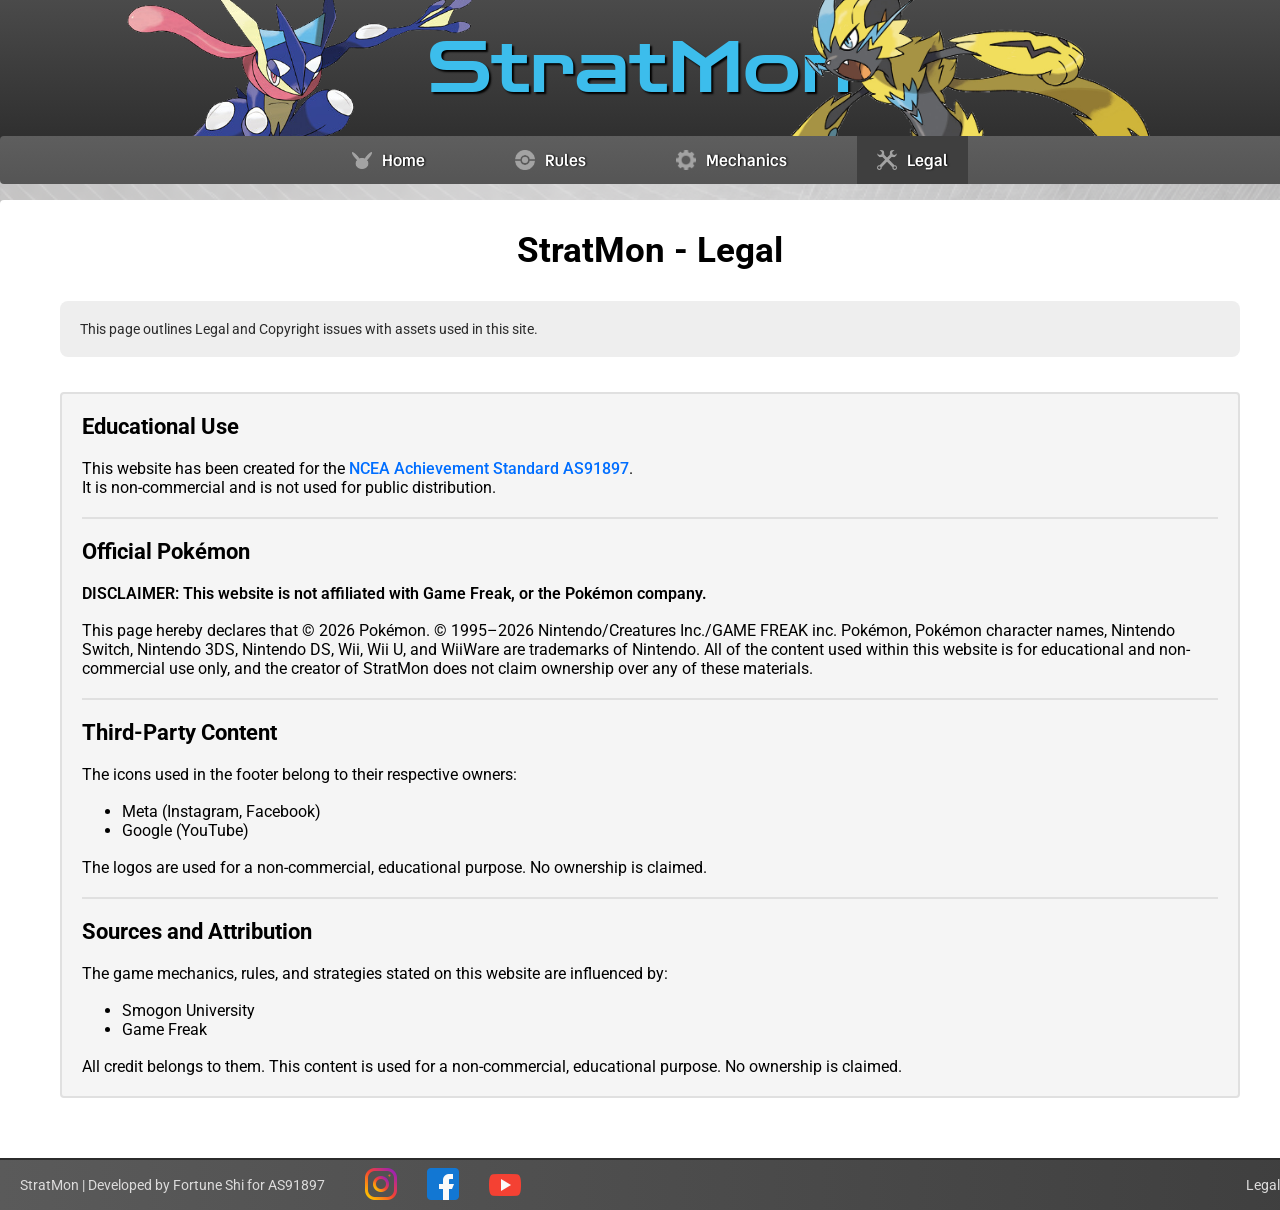
==== commit a8e2e910: "improved the bottom section of mechanics. did minor tweaking of styling. and added comments to html" ====
--- a/legal.html
+++ b/legal.html
@@ -1,19 +1,21 @@
 <!DOCTYPE html>
 <html lang="en">
 <head>
+    <!--The head area contains all setup information for the website: linking, meta tags and title.-->
     <meta charset="UTF-8">
     <meta name="viewport" content="width=device-width, initial-scale=1.0">
     <meta name="description" content="Legal page for StratMon">
     <title>StratMon - Legal</title>
-    <link rel="stylesheet" href="css/styles.css">
+    <link rel="stylesheet" href="css/styles.css"> <!--link for style sheet-->
     <link rel="preconnect" href="https://fonts.googleapis.com">
     <link rel="preconnect" href="https://fonts.gstatic.com" crossorigin>
+    <!--link for google fonts-->
     <link href="https://fonts.googleapis.com/css2?family=Vend+Sans:ital,wght@0,300..700;1,300..700&family=Zen+Dots&display=swap" rel="stylesheet">
     <link href="https://fonts.googleapis.com/css2?family=Roboto:ital,wght@0,100..900;1,100..900&display=swap" rel="stylesheet">
     <link rel="icon" href="images/favicon-32x32.png" type="image/x-icon">
 </head>
-<body>
-    <header>
+<body> <!--main content of legal page-->
+    <header><!--header of page with iamges to make it looks more interesting-->
         <div id="upper-header">
             <div id="greninja-div">
                 <img src="images/greninja.png" alt="Greninja" id="greninja">
@@ -25,7 +27,7 @@
                 <img src="images/zeraora.png" alt="Zeraora" id="zeraora">
             </div>
         </div>
-        <nav>
+        <nav><!--nav bar which improves usability of the website as it allows the user to navigate.-->
             <ul>
                 <li class="nav-font"><a href="index.html"><img src="images/nav-icons/pikachu.png" alt="pikachu-icon">Home</a></li>
                 <li class="nav-font"><a href="rules.html"><img src="images/nav-icons/pokeball.png" alt="pokeball-icon">Rules</a></li>
@@ -34,27 +36,27 @@
             </ul>
         </nav>
     </header>
-    <main>
-        <section id="content">
+    <main><!--main content of page-->
+        <section id="content"><!--extra box for padding-->
             <h2 class="roboto-h1">StratMon - Legal</h2>
-            <aside id="grey-box">
+            <aside id="grey-box"><!--grey box note - brief description of the page-->
                 <p class="grey-box-text">This page outlines Legal and Copyright issues with assets used in this site.</p>
             </aside>
-            <section id="legal-content">
+            <section id="legal-content"><!--all legal content for page-->
                 <div id="legal-content-text">
-                    <article id="legal-top">
+                    <article id="legal-top"><!--legal section without top border and top padding for educational use-->
                         <h2 class="roboto-h2">Educational Use</h2>
                         <p class="roboto-p">This website has been created for the <a href="https://www.nzqa.govt.nz/ncea/assessment/view-detailed.do?standardNumber=91897" class="text-link" target="_blank">NCEA Achievement Standard AS91897</a>.</p>
                         <p class="roboto-p">It is non-commercial and is not used for public distribution.</p>
                     </article>
-                    <article id="legal">
+                    <article id="legal"><!--legal section with all margin and border addressing official pokemon-->
                         <h2 class="roboto-h2">Official Pokémon</h2>
                         <p class="roboto-bold">DISCLAIMER: This website is not affiliated with Game Freak, or the Pokémon company.</p>
                         <br>
-                        <p class="roboto-p">This page hereby declares that © 2026 Pokémon. © 1995–2026 Nintendo/Creatures Inc./GAME FREAK inc. Pokémon, Pokémon character names, Nintendo Switch, Nintendo 3DS, Nintendo DS, Wii, Wii U, and WiiWare are trademarks of Nintendo. All of the content used within this website is for educational and non-commercial use only, and the creator does not claim ownership over any of these materials.</p>
+                        <p class="roboto-p">This page hereby declares that © 2026 Pokémon. © 1995–2026 Nintendo/Creatures Inc./GAME FREAK inc. Pokémon, Pokémon character names, Nintendo Switch, Nintendo 3DS, Nintendo DS, Wii, Wii U, and WiiWare are trademarks of Nintendo. All of the content used within this website is for educational and non-commercial use only, and the creator of StratMon does not claim ownership over any of these materials.</p>
                     </article>
                     <article id="legal">
-                        <h2 class="roboto-h2">Third-Party Content</h2>
+                        <h2 class="roboto-h2">Third-Party Content</h2> <!--legal section addressing the owners for the icons used in the footer-->
                         <p class="roboto-p">The icons used in the footer belong to their respective owners:</p>     
                         <br>
                         <ul class="roboto-p">
@@ -64,7 +66,7 @@
                     <br>
                     <p class="roboto-p">The logos are used for a non-commercial, educational purpose. No ownership is claimed.</p>
                     </article>
-                    <article id="legal-bottom">
+                    <article id="legal-bottom"><!--legal section without bottom border and bottom padding addressing the game mechanics and rules etc-->
                         <h2 class="roboto-h2">Sources and Attribution</h2>
                         <p class="roboto-p">The game mechanics, rules, and strategies stated on this website are influenced by:</p>
                         <br>
@@ -79,7 +81,7 @@
             </section>
         </section>
     </main>
-    <footer class="roboto">
+    <footer class="roboto"><!--footer which adds more navigation and information, used consistently throughout the pages, with external hyperlinks-->
         <p class="roboto">StratMon | Developed by Fortune Shi for AS91897</p>
         <ul>
             <li><a href="https://www.instagram.com/strat.mon/" target="_blank"><img src="images/socials/instagram.png" alt="instagram"></a></li>
--- a/css/styles.css
+++ b/css/styles.css
@@ -503,7 +503,7 @@
 
 #video-section{
   display: flex;
-  margin-top: -20px;
+  margin-top: -40px;
 }
 
 #video-section-left{
@@ -544,6 +544,7 @@
   margin-top: 30px;
   border: 2px solid rgb(224, 224, 224);
   border-radius: 4px;
+  background-color: #f5f5f5;
   /*box-shadow: 0 0 20px 1px rgb(231, 231, 231);*/
 }
 
@@ -600,7 +601,7 @@
 #mechanics-bottom-text{
   background: linear-gradient(135deg, #e5e5e5, #cfcfcf);
   border-radius: 4px;
-  width: 500px;
+  width: 1180px;
   margin: 0 auto;
 }
 
@@ -611,6 +612,7 @@
 
 #bottom-text-content{
   padding: 20px;
+  display: flex;
 }
 
 .mechanics-h2{
@@ -635,18 +637,19 @@
 }
 
 #mechanics-bottom-top{
-  display: flex;
-}
-
-#mechanics-bottom-top img{
-  width: 200px;
-  height: 150px;
+  display: flex; 
+}
+
+.advice-image{
+  width: 160px !important;
+  height: 120px; 
 }
 
 #legal-content{
   margin-top: 35px;
   border-radius: 4px;
   border: 2px solid rgb(224, 224, 224);
+  background-color: #f5f5f5;
 }
 
 #legal-content-text{
@@ -654,12 +657,12 @@
 }
 
 #legal, #legal-top{
-  padding-bottom: 15px;
+  padding-bottom: 20px;
   border-bottom: 2px solid rgb(224, 224, 224);
 }
 
 #legal, #legal-bottom{
-  margin-top: 15px;
+  margin-top: 20px;
 }
 
 .roboto-bold{
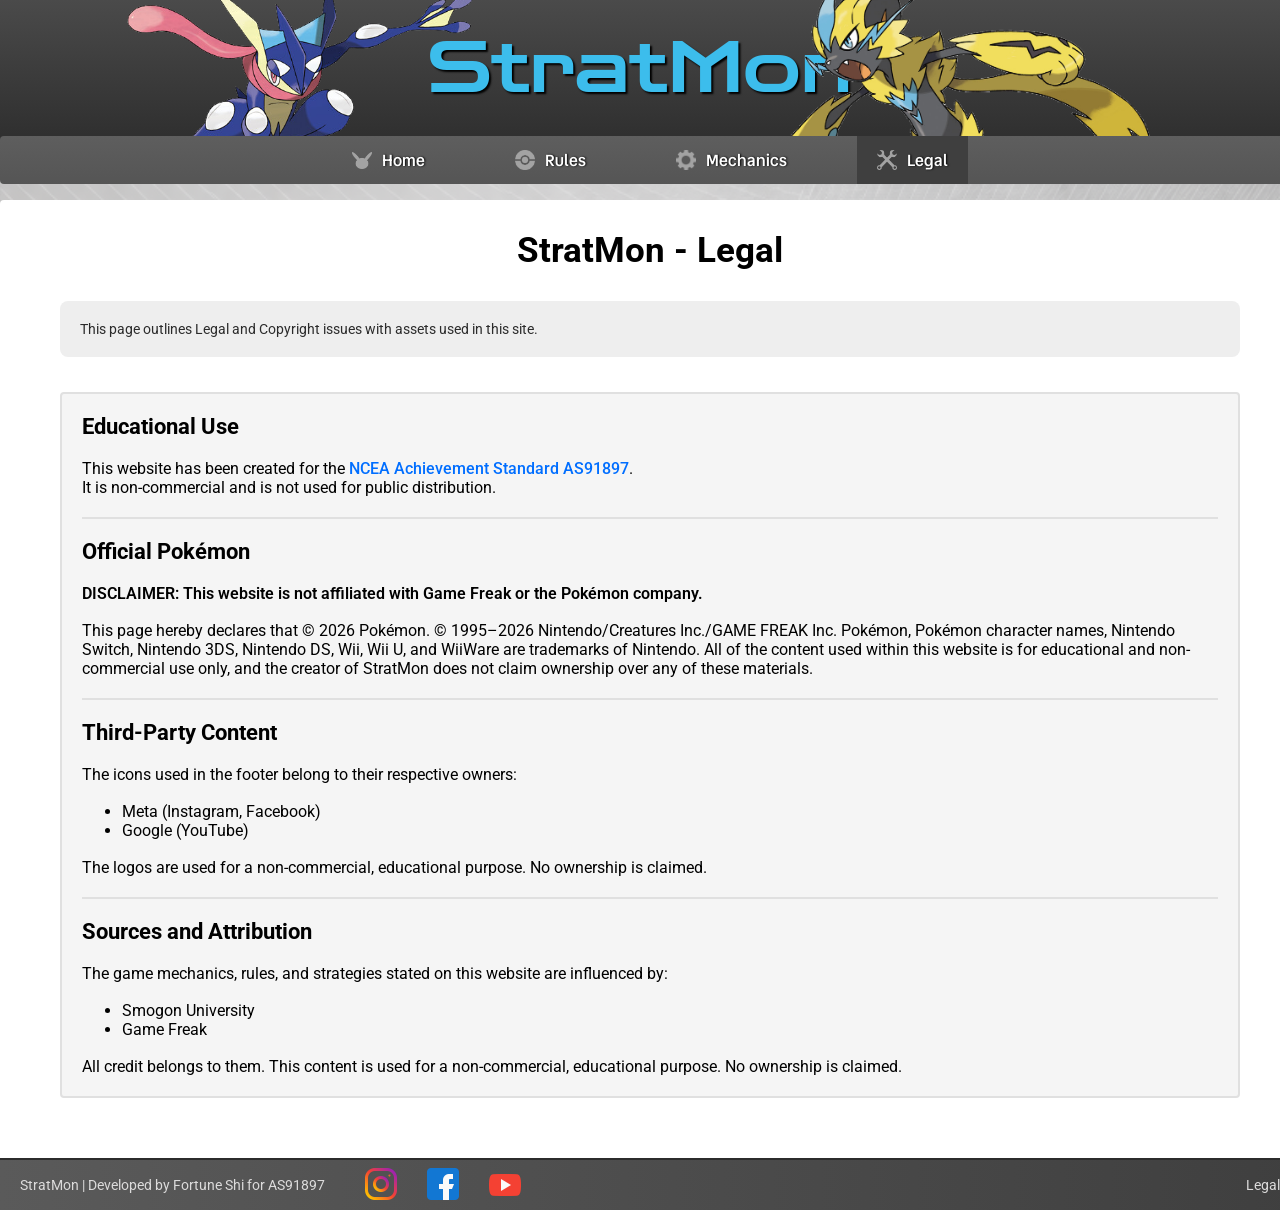
==== commit e5e76b71: "tidied up the styles.css page and removed spelling mistakes" ====
--- a/legal.html
+++ b/legal.html
@@ -51,9 +51,9 @@
                     </article>
                     <article id="legal"><!--legal section with all margin and border addressing official pokemon-->
                         <h2 class="roboto-h2">Official Pokémon</h2>
-                        <p class="roboto-bold">DISCLAIMER: This website is not affiliated with Game Freak, or the Pokémon company.</p>
+                        <p class="roboto-bold">DISCLAIMER: This website is not affiliated with Game Freak or the Pokémon company.</p>
                         <br>
-                        <p class="roboto-p">This page hereby declares that © 2026 Pokémon. © 1995–2026 Nintendo/Creatures Inc./GAME FREAK inc. Pokémon, Pokémon character names, Nintendo Switch, Nintendo 3DS, Nintendo DS, Wii, Wii U, and WiiWare are trademarks of Nintendo. All of the content used within this website is for educational and non-commercial use only, and the creator of StratMon does not claim ownership over any of these materials.</p>
+                        <p class="roboto-p">This page hereby declares that © 2026 Pokémon. © 1995–2026 Nintendo/Creatures Inc./GAME FREAK Inc. Pokémon, Pokémon character names, Nintendo Switch, Nintendo 3DS, Nintendo DS, Wii, Wii U, and WiiWare are trademarks of Nintendo. All of the content used within this website is for educational and non-commercial use only, and the creator of StratMon does not claim ownership over any of these materials.</p>
                     </article>
                     <article id="legal">
                         <h2 class="roboto-h2">Third-Party Content</h2> <!--legal section addressing the owners for the icons used in the footer-->
--- a/css/styles.css
+++ b/css/styles.css
@@ -1,4 +1,6 @@
-.stratmon{
+/* FONTS ETC ALL SOURCED FROM GOOGLE FONTS */
+
+.stratmon {
   font-family: "Zen Dots", sans-serif;
   font-weight: 400;
   font-style: normal;
@@ -8,13 +10,13 @@
   margin-top: 65px;
 }
 
-.nav-font{
+.nav-font {
   font-family: "Vend Sans", sans-serif;
   font-weight: 600;
   font-style: normal;
 }
 
-.roboto-p{
+.roboto-p {
   font-family: "Roboto", sans-serif;
   font-weight: 400;
   font-style: normal;
@@ -22,7 +24,7 @@
   margin: 0;
 }
 
-.roboto-p-head{
+.roboto-p-head {
   font-family: "Roboto", sans-serif;
   font-weight: 500;
   font-style: normal;
@@ -31,7 +33,7 @@
   text-align: center;
 }
 
-.roboto-h1{
+.roboto-h1 {
   font-family: "Roboto", sans-serif;
   font-weight: 700;
   font-style: normal;
@@ -42,7 +44,7 @@
   margin-bottom: 30px;
 }
 
-.roboto-h2{
+.roboto-h2 {
   font-family: "Roboto", sans-serif;
   font-weight: 700;
   font-style: normal;
@@ -51,27 +53,124 @@
   margin-bottom: 20px;
 }
 
-.roboto-h2-center{
+.roboto-h2-center {
   font-family: "Roboto", sans-serif;
   font-weight: 700;
   font-style: normal;
   font-size: 22px;
-
-  text-align: center;
-}
-
-.f-caption{
+  text-align: center;
+}
+
+.roboto {
+  font-family: "Roboto", sans-serif;
+  font-weight: 400;
+  font-style: normal;
+  color: rgb(220, 219, 219);
+  font-size: 14px;
+  text-decoration: none;
+}
+
+.roboto-bold {
+  font-family: "Roboto", sans-serif;
+  font-weight: 600;
+  font-style: normal;
+  font-size: 16px;
+  margin: 0;
+}
+
+.description {
+  font-family: "Roboto", sans-serif;
+  font-weight: 400;
+  font-style: normal;
+  font-size: 10px;
+  margin: 0;
+  margin-top: -10px;
+  color: #2b2b2b;
+  text-align: center;
+}
+
+.image-main-description {
+  font-family: "Roboto", sans-serif;
+  font-weight: 400;
+  font-style: normal;
+  font-size: 10px;
+  margin: 0;
+  color: #2b2b2b;
+  text-align: center;
+}
+
+.grey-box-text {
+  font-family: "Roboto", sans-serif;
+  font-weight: 400;
+  font-style: normal;
+  font-size: 14px;
+  margin: 0;
+  color: #2b2b2b;
+}
+
+.text-link {
+  text-decoration: none;
+  color: rgb(0, 110, 255);
+  font-weight: 500;
+}
+
+.text-link:hover {
+  text-decoration: underline;
+}
+
+.f-caption {
   font-family: "Roboto", sans-serif !important;
   font-size: 14px !important;
   color: white !important;
 }
 
-header{
-  width: 100%;
-  margin: 0 auto;
-}
-
-#upper-header{
+/* STUFF USED IN EVERY PAGE */
+
+body {
+  background-image: url("../images/background.png");
+  background-size: cover;
+  background-position: center;
+  background-repeat: round;
+  margin: 0 auto;
+  width: 100%;
+  position: absolute;
+  height: 100%;
+  overflow-y: scroll;
+}
+
+header {
+  width: 100%;
+  margin: 0 auto;
+}
+
+main {
+  width: 1300px;
+  background-color: white;
+  margin: 0 auto;
+  border-radius: 4px 4px 0 0;
+  margin-top: 0;
+}
+
+#content {
+  padding: 60px;
+}
+
+figcaption {
+  text-align: center;
+}
+
+dt {
+  display: flex;
+}
+
+#li-padding {
+  display: none;
+  padding-bottom: 10px;
+}
+
+/* HEADER */
+
+#upper-header {
   width: 100%;
   height: 200px;
   display: flex;
@@ -82,40 +181,43 @@
   background-image: linear-gradient(to bottom, #525252, #2b2b2b);
 }
 
-#greninja{
+#greninja {
   margin-top: 55px;
   width: 380px;
   margin-right: -50px;
 }
 
-#greninja-div,#zeraora-div,#title{
-  flex: 1;
-  display: flex;
-  align-items: center;
-}
-
-#greninja-div{
-  justify-content: flex-end;
-}
-
-#zeraora-div{
-  justify-content: flex-start;
-
-}
-
-#title{
-  justify-content: center;
-  width: 100%;
-}
-
-#zeraora{
+#zeraora {
   width: 380px;
   margin-top: 160px;
   margin-left: -80px;
   object-fit: cover;
 }
 
-nav{
+#greninja-div,
+#zeraora-div,
+#title {
+  flex: 1;
+  display: flex;
+  align-items: center;
+}
+
+#greninja-div {
+  justify-content: flex-end;
+}
+
+#zeraora-div {
+  justify-content: flex-start;
+}
+
+#title {
+  justify-content: center;
+  width: 100%;
+}
+
+/* NAV BAR */
+
+nav {
   width: 1300px;
   display: flex;
   margin: 0 auto;
@@ -123,7 +225,7 @@
   margin-top: 10px;
 }
 
-nav ul{
+nav ul {
   border-radius: 4px;
   width: 100%;
   display: flex;
@@ -135,19 +237,14 @@
   background-image: linear-gradient(to bottom, #5e5e5e, #555555);
 }
 
-nav ul li:hover{
+nav ul li:hover {
   background-color: #3f3f3f;
 }
 
-nav ul li a img{
-  width: 20px;
-  margin-right: 10px;
-}
-
-nav ul li a{
-  padding-left:20px;
-  padding-right:20px;
-  padding-top:12.5px;
+nav ul li a {
+  padding-left: 20px;
+  padding-right: 20px;
+  padding-top: 12.5px;
   padding-bottom: 12px;
   display: flex;
   align-items: center;
@@ -157,16 +254,14 @@
   text-shadow: black 1px 0 2px;
 }
 
-.roboto{
-  font-family: "Roboto", sans-serif;
-  font-weight: 400;
-  font-style: normal;
-  color: rgb(220, 219, 219);
-  font-size: 14px;
-  text-decoration: none;
-}
-
-footer{
+nav ul li a img {
+  width: 20px;
+  margin-right: 10px;
+}
+
+/* FOOTER */
+
+footer {
   margin: 0 auto;
   margin-top: auto;
   border-top: 2px solid #2c2c2c;
@@ -178,278 +273,283 @@
   background: linear-gradient(to right, #5a5a5a, #3f3f3f);
 }
 
-footer a:hover{
+footer a {
+  margin-left: auto;
+}
+
+footer a:hover {
   text-decoration: underline;
 }
 
-footer a{
-  margin-left: auto;
-}
-
-footer ul{
-  display: flex;
-}
-
-footer ul li{
+footer ul {
+  display: flex;
+}
+
+footer ul li {
   list-style-type: none;
   padding-right: 30px;
 }
 
-main{
-  width: 1300px;
-  background-color: white;
-  margin: 0 auto;
-  border-radius: 4px 4px 0 0;
-  margin-top: 0;
-}
-
-body{
-  background-image: url('../images/background.png');
-  background-size: cover;
-  background-position: center;
-  background-repeat: round;
-  margin: 0 auto;
-  width: 100%;
-  position: absolute;
-  height: 100%;
-}
-
-#content{
-  padding: 60px;
-}
-
-#grey-box{
+/* CONTENT BOXES AND OTHER UI STUFF */
+
+#grey-box {
   background-color: rgb(238, 238, 238);
   padding: 20px;
   border-radius: 8px;
 }
 
-#main-image{
+#main-image {
   width: 100%;
   border-radius: 4px;
   margin: 10px 0;
 }
 
-.description{
-  font-family: "Roboto", sans-serif;
-  font-weight: 400;
-  font-style: normal;
-  font-size: 10px;
-  margin: 0;
-  margin-top: -10px;
-  color: #2b2b2b;
-}
-
-.grey-box-text{
-  font-family: "Roboto", sans-serif;
-  font-weight: 400;
-  font-style: normal;
-  font-size: 14px;
-  margin: 0;
-  color: #2b2b2b;
-}
-
-.text-link{
-  text-decoration: none;
-  color: rgb(0, 110, 255);
-  font-weight: 500;
-}
-
-.text-link:hover{
-  text-decoration: underline;
-}
-
-.image-main-description{
-  font-family: "Roboto", sans-serif;
-  font-weight: 400;
-  font-style: normal;
-  font-size: 10px;
-  margin: 0;
-  color: #2b2b2b;
-}
-
-#image-main img{
-  border-radius: 4px;
-}
-
-#li-padding{
-  display: none;
-  padding-bottom: 10px;
-}
-
-#top-left-box{
+#image-main img {
+  border-radius: 4px;
+}
+
+.box-content {
+  padding: 20px;
+}
+
+.box-images {
+  display: flex;
+  margin: 0 auto;
+  justify-content: center;
+}
+
+.box-images img {
+  width: 200px;
+}
+
+/* HOME PAGE */
+
+#introduction,
+#evolution {
+  margin-top: 30px;
+  border: 2px solid rgb(224, 224, 224);
+  border-radius: 4px;
+  background-color: #f5f5f5;
+  /* box-shadow: 0 0 20px 1px rgb(231, 231, 231); */
+}
+
+.home-box-content {
+  display: flex;
+  padding: 20px;
+}
+
+#introduction img,
+#evolution img {
+  margin: 0;
+  width: 300px;
+}
+
+#introduction figure,
+#evolution figure {
+  margin: 0;
+  padding-left: 50px;
+}
+
+#introduction figure figcaption {
+  width: 200px;
+  margin: 0 auto;
+}
+
+/* RULES PAGE */
+
+#boxes {
+  display: flex;
+}
+
+#left-box {
+  padding-right: 30px;
+}
+
+#top-left-box {
   position: relative;
   background: linear-gradient(135deg, #d6e4f0, #b8d0e3);
   width: 575px;
   border-radius: 4px;
 }
 
-#top-left-box::after{
+#top-left-box::after {
   content: "";
   position: absolute;
   bottom: 0;
   right: 0;
   width: 400px;
   height: 400px;
-  background: url('../images/background-images/garchompsil.png') no-repeat center/contain;
+  background: url("../images/background-images/garchompsil.png") no-repeat center/contain;
   opacity: 0.04;
   filter: brightness(0);
 }
 
-.top-left-h2{
-  margin-top: 30px;
-  border-bottom: 2px solid rgba(0,0,0,0.1);
-  background: rgba(255,255,255,0.3);
-  width: 100%;
-  padding-top: 1px;
-  border-radius: 4px 4px 0 0 ;
-}
-
-.box-content{
-  padding: 20px;
-}
-
-.box-images{
-  display: flex;
-  margin: 0 auto;
-  justify-content: center;
-}
-
-.box-images img{
-  width: 200px;
-}
-
-#bottom-left-box{
+#bottom-left-box {
   position: relative;
   background: linear-gradient(135deg, #e6d6f5, #cbb4ec);
   width: 575px;
   border-radius: 4px;
 }
 
-#bottom-left-box img{
+#bottom-left-box img {
   margin-top: 18px;
 }
 
-#bottom-left-box::after{
+#bottom-left-box::after {
   content: "";
   position: absolute;
   bottom: 0;
   right: 0;
   width: 400px;
   height: 400px;
-  background: url('../images/background-images/landorussil.png') no-repeat center/contain;
+  background: url("../images/background-images/landorussil.png") no-repeat center/contain;
   opacity: 0.04;
   filter: brightness(0);
 }
 
-#bottom-left-h2{
+#bottom-left-h2 {
   margin-top: 30px;
-  border-bottom: 2px solid rgba(0,0,0,0.1);
-  background: rgba(255,255,255,0.3);
+  border-bottom: 2px solid rgba(0, 0, 0, 0.1);
+  background: rgba(255, 255, 255, 0.3);
   width: 100%;
   padding-top: 1px;
-  border-radius: 4px 4px 0 0 ;
-}
-
-#boxes{
-  display: flex;
-}
-
-#top-right-box{
+  border-radius: 4px 4px 0 0;
+}
+
+#top-right-box {
   position: relative;
   background: linear-gradient(135deg, #d9f0dc, #b8e0c2);
   width: 575px;
   border-radius: 4px;
 }
 
-#top-right-box::after{
+#top-right-box::after {
   content: "";
   position: absolute;
   bottom: 0;
   right: 0;
   width: 400px;
   height: 500px;
-  background: url('../images/background-images/rayquazasil.png') no-repeat center/contain;
+  background: url("../images/background-images/rayquazasil.png") no-repeat center/contain;
   opacity: 0.04;
   filter: brightness(0);
 }
 
-#bottom-right-box{
+#bottom-right-box {
   position: relative;
   background: linear-gradient(135deg, #f5e0c7, #e8c39e);
   width: 575px;
   border-radius: 4px;
 }
 
-#bottom-right-box::after{
+#bottom-right-box::after {
   content: "";
   position: absolute;
   bottom: 0;
   right: 0;
   width: 400px;
   height: 400px;
-  background: url('../images/background-images/arceussil.png') no-repeat center/contain;
+  background: url("../images/background-images/arceussil.png") no-repeat center/contain;
   opacity: 0.04;
   filter: brightness(0);
 }
 
-.mechanics-section{
+.top-left-h2 {
+  margin-top: 30px;
+  border-bottom: 2px solid rgba(0, 0, 0, 0.1);
+  background: rgba(255, 255, 255, 0.3);
+  width: 100%;
+  padding-top: 1px;
+  border-radius: 4px 4px 0 0;
+}
+
+#bottom-box {
+  position: relative;
+  background: linear-gradient(135deg, #e5e5e5, #cfcfcf);
+  width: 100%;
+  border-radius: 4px;
+}
+
+#bottom-h2 {
+  font-family: "Roboto", sans-serif;
+  font-weight: 700;
+  font-style: normal;
+  font-size: 22px;
+  text-align: center;
+  margin-left: 20px;
+}
+
+#bottom-box-content {
+  padding: 20px;
+  display: flex;
+}
+
+#bottom-images img {
+  width: 250px;
+  margin-top: -40px;
+}
+
+/* MECHANICS PAGE */
+
+.mechanics-section {
   margin-top: 50px;
   display: flex;
   height: 413px;
 }
 
-.mechanics-section-text{
+.mechanics-section-text {
   width: 570px;
   margin-right: 35px;
-  background-image: linear-gradient(135deg, #d6e4f0, #b8d0e3);;
-  border-radius: 4px;
-}
-
-.mechanics-text-box{
-  padding: 20px;
-}
-
-.mechanics-section-text-2{
+  background-image: linear-gradient(135deg, #d6e4f0, #b8d0e3);
+  border-radius: 4px;
+}
+
+.mechanics-section-text-2 {
   width: 570px;
   margin-left: 35px;
   background: linear-gradient(135deg, #d9f0dc, #b8e0c2);
   border-radius: 4px;
 }
 
-.mechanics-section-text-3{
+.mechanics-section-text-3 {
   width: 570px;
   margin-right: 35px;
   background: linear-gradient(135deg, #f5e0c7, #e8c39e);
   border-radius: 4px;
 }
 
-
-.mechanics-section-image img, .video-section-image img{
-  width: 100%;
-  height: 100%;
-  border-radius: 4px;
-  object-fit: cover;
-  transition: transform 0.3s ease;
-}
-
-.mechanics-section-image, .video-section-image{
+.mechanics-text-box {
+  padding: 20px;
+}
+
+.mechanics-section-image,
+.video-section-image {
   box-shadow: 0 0 10px 1px rgb(191, 191, 191);
   position: relative;
   overflow: hidden;
-  border-radius: 4px; 
-}
-
-.mechanics-section-image{
+  border-radius: 4px;
+}
+
+.mechanics-section-image {
   width: 570px;
   height: 413px;
 }
 
-.mechanics-section-image:hover img, .video-section-image:hover img{
+.mechanics-section-image img,
+.video-section-image img {
+  width: 100%;
+  height: 100%;
+  border-radius: 4px;
+  object-fit: cover;
+  transition: transform 0.3s ease;
+}
+
+.mechanics-section-image:hover img,
+.video-section-image:hover img {
   transform: scale(1.05);
 }
 
-.image-overlay{
+.image-overlay {
   position: absolute;
   top: 0;
   bottom: 0;
@@ -464,211 +564,131 @@
   transition: opacity 0.3s ease;
 }
 
-.image-overlay p{
+.image-overlay p {
   font-size: 25px;
 }
 
-.video-section-image .image-overlay p{
+.video-section-image .image-overlay p {
   font-size: 15px;
 }
 
-.mechanics-section-image:hover .image-overlay, .video-section-image:hover .image-overlay{
+.mechanics-section-image:hover .image-overlay,
+.video-section-image:hover .image-overlay {
   opacity: 0.5;
 }
 
-body{
-  overflow-y: scroll;
-}
-
-#mechanics-bottom{
+figure.mechanics-section-image {
+  margin: 0;
+}
+
+#mechanics-bottom {
   width: 1180px;
   margin: 0 auto;
   margin-top: 50px;
 }
 
-#mechanics-bottom img{
+#mechanics-bottom img {
   width: 100%;
   aspect-ratio: 16/9;
 }
 
-.video-card{
+#mechanics-bottom-text {
+  background: linear-gradient(135deg, #e5e5e5, #cfcfcf);
+  border-radius: 4px;
+  width: 1180px;
+  margin: 0 auto;
+}
+
+#mechanics-bottom-text h2 {
+  margin-top: 0;
+  text-align: center;
+}
+
+#bottom-text-content {
+  padding: 20px;
+  display: flex;
+}
+
+#mechanics-bottom-top {
+  display: flex;
+}
+
+.mechanics-h2 {
+  border-bottom: 2px solid rgba(0, 0, 0, 0.1);
+  background: rgba(255, 255, 255, 0.3);
+  width: 100%;
+  padding-top: 1px;
+  border-radius: 4px 4px 0 0;
+  text-align: left;
+}
+
+.mechanics-h2 h2 {
+  padding-top: 20px;
+  padding-right: 20px;
+  text-align: right;
+}
+
+.mechanics-section-text-2 .mechanics-h2 h2 {
+  padding-top: 20px;
+  padding-left: 20px;
+  text-align: left;
+}
+
+.video-card {
   width: 250px;
   margin-top: 60px;
   margin-right: 61px;
 }
 
-.video-card img{
-  margin: 0 auto;
-}
-
-#video-section{
+.video-card img {
+  margin: 0 auto;
+}
+
+#video-section {
   display: flex;
   margin-top: -40px;
 }
 
-#video-section-left{
+#video-section-left {
   margin-right: 55px;
   display: flex;
 }
 
-#video-section-right{
+#video-section-right {
   margin-left: 55px;
   display: flex;
 }
 
-.video-section-image{
+.video-section-image {
   width: 250px;
   height: 200px;
 }
 
-#middle-line{
-  width: 2px;
-  height: 690px;
-  background-color: rgb(173, 173, 173);
-  margin-top: 60px;
-}
-
-figcaption{
-  text-align: center;
-}
-
-dt{
-  display: flex;
-}
-
-figure.mechanics-section-image{
-  margin: 0;
-}
-
-#introduction, #evolution{
-  margin-top: 30px;
-  border: 2px solid rgb(224, 224, 224);
-  border-radius: 4px;
-  background-color: #f5f5f5;
-  /*box-shadow: 0 0 20px 1px rgb(231, 231, 231);*/
-}
-
-#introduction img, #evolution img{
-  margin: 0;
-  width: 300px;
-}
-
-.home-box-content{
-  display: flex;
-  padding: 20px;
-}
-
-#introduction figure, #evolution figure{
-  margin: 0;
-  padding-left: 50px;
-}
-
-#introduction figure figcaption{
-  width: 200px;
-  margin: 0 auto;
-}
-
-#bottom-box{
-  position: relative;
-  background: linear-gradient(135deg, #e5e5e5, #cfcfcf);
-  width: 100%;
-  border-radius: 4px;
-}
-
-#bottom-h2{
-  font-family: "Roboto", sans-serif;
-  font-weight: 700;
-  font-style: normal;
-  font-size: 22px;
-  text-align: center;
-  margin-left: 20px;
-}
-
-#bottom-images img{
-  width: 250px;
-  margin-top: -40px;
-}
-
-#bottom-box-content{
-  padding: 20px;
-  display: flex;
-}
-
-#left-box{
-  padding-right: 30px;
-}
-
-#mechanics-bottom-text{
-  background: linear-gradient(135deg, #e5e5e5, #cfcfcf);
-  border-radius: 4px;
-  width: 1180px;
-  margin: 0 auto;
-}
-
-#mechanics-bottom-text h2{
-  margin-top: 0;
-  text-align: center;
-}
-
-#bottom-text-content{
-  padding: 20px;
-  display: flex;
-}
-
-.mechanics-h2{
-  border-bottom: 2px solid rgba(0,0,0,0.1);
-  background: rgba(255,255,255,0.3);
-  width: 100%;
-  padding-top: 1px;
-  border-radius: 4px 4px 0 0 ;
-  text-align: left;
-}
-
-.mechanics-h2 h2{
-  padding-top: 20px;
-  padding-right: 20px;
-  text-align: right;
-}
-
-.mechanics-section-text-2 .mechanics-h2 h2{
-  padding-top: 20px;
-  padding-left: 20px;
-  text-align: left;
-}
-
-#mechanics-bottom-top{
-  display: flex; 
-}
-
-.advice-image{
+.advice-image {
   width: 160px !important;
-  height: 120px; 
-}
-
-#legal-content{
+  height: 120px;
+}
+
+/* LEGAL PAGE */
+
+#legal-content {
   margin-top: 35px;
   border-radius: 4px;
   border: 2px solid rgb(224, 224, 224);
   background-color: #f5f5f5;
 }
 
-#legal-content-text{
+#legal-content-text {
   padding: 20px;
 }
 
-#legal, #legal-top{
+#legal,
+#legal-top {
   padding-bottom: 20px;
   border-bottom: 2px solid rgb(224, 224, 224);
 }
 
-#legal, #legal-bottom{
+#legal,
+#legal-bottom {
   margin-top: 20px;
-}
-
-.roboto-bold{
-  font-family: "Roboto", sans-serif;
-  font-weight: 600;
-  font-style: normal;
-  font-size: 16px;
-  margin: 0;
 }
